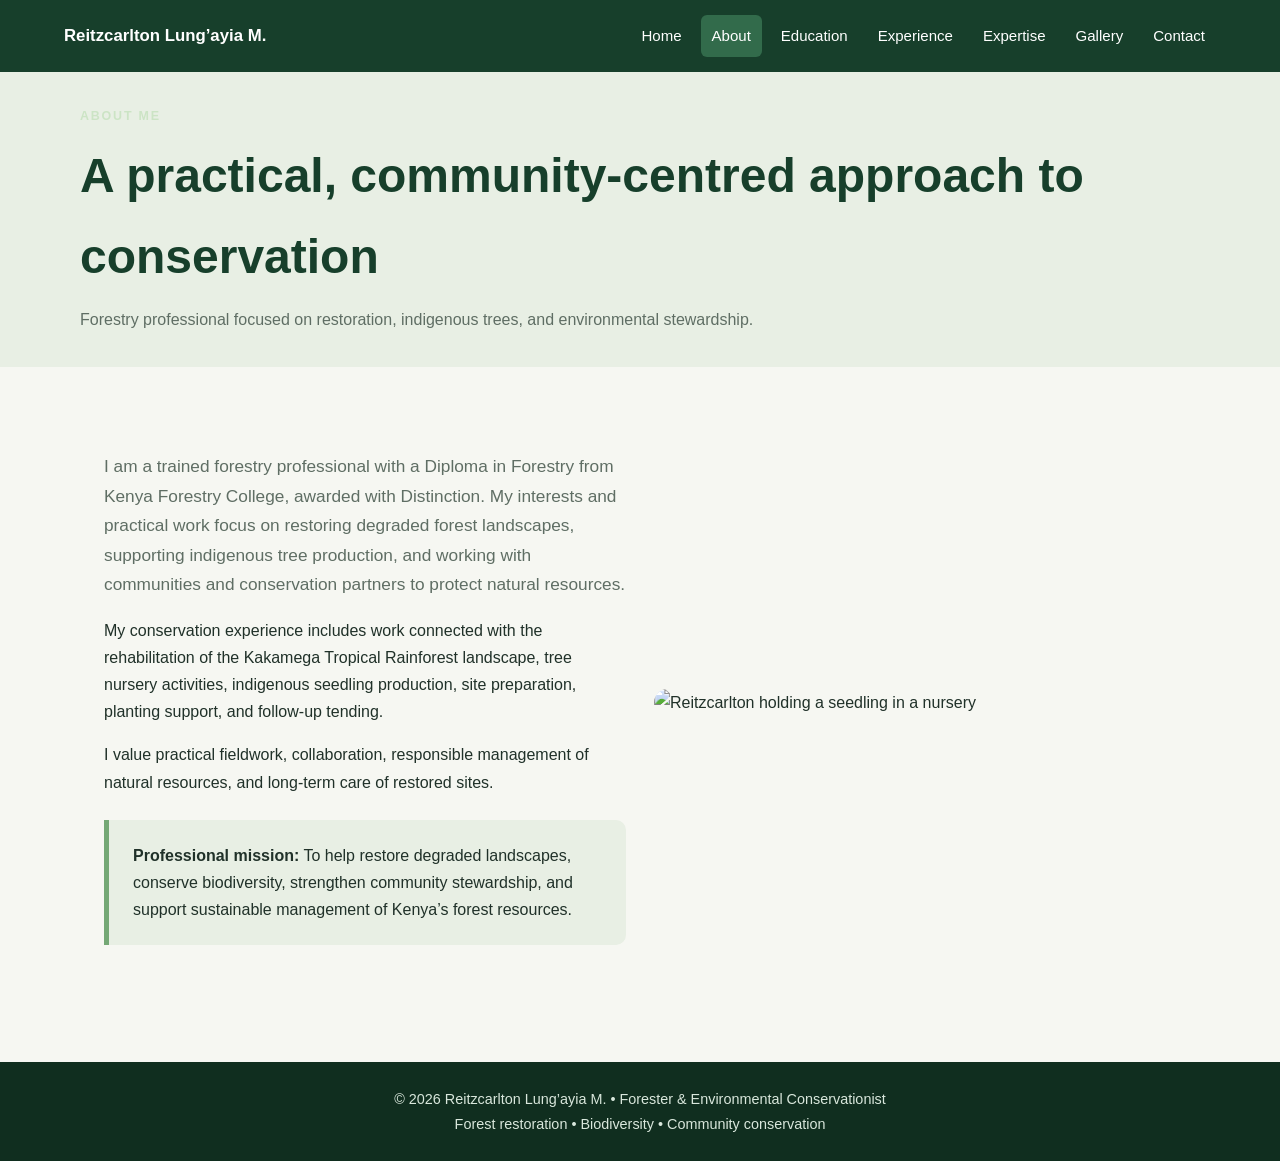
==== about.html @ 3ea5b065 "Add files via upload" ====
<!doctype html><html lang="en"><head><meta charset="utf-8"><meta name="viewport" content="width=device-width,initial-scale=1"><meta name="description" content="Professional portfolio of Reitzcarlton Lung’ayia M., Forester and Environmental Conservationist."><title>About Me | Reitzcarlton Lung’ayia M.</title><link rel="stylesheet" href="style.css"></head><body><header class="topbar"><a class="brand" href="index.html">Reitzcarlton Lung’ayia M.</a><nav class="nav" aria-label="Main navigation"><a href="index.html">Home</a><a href="about.html" aria-current="page">About</a><a href="education.html">Education</a><a href="experience.html">Experience</a><a href="expertise.html">Expertise</a><a href="gallery.html">Gallery</a><a href="contact.html">Contact</a></nav></header><section class="pagehead"><div><div class="label">About me</div><h1>A practical, community-centred approach to conservation</h1><p>Forestry professional focused on restoration, indigenous trees, and environmental stewardship.</p></div></section><main class="wrap"><div class="feature"><div><p class="intro">I am a trained forestry professional with a Diploma in Forestry from Kenya Forestry College, awarded with Distinction. My interests and practical work focus on restoring degraded forest landscapes, supporting indigenous tree production, and working with communities and conservation partners to protect natural resources.</p><p>My conservation experience includes work connected with the rehabilitation of the Kakamega Tropical Rainforest landscape, tree nursery activities, indigenous seedling production, site preparation, planting support, and follow-up tending.</p><p>I value practical fieldwork, collaboration, responsible management of natural resources, and long-term care of restored sites.</p><div class="highlight"><strong>Professional mission:</strong> To help restore degraded landscapes, conserve biodiversity, strengthen community stewardship, and support sustainable management of Kenya’s forest resources.</div></div><img src="images/seedling-portrait.jpg" alt="Reitzcarlton holding a seedling in a nursery"></div></main><footer>© <span id="year"></span> Reitzcarlton Lung’ayia M. • Forester &amp; Environmental Conservationist<br>Forest restoration • Biodiversity • Community conservation</footer><script>document.getElementById("year").textContent=new Date().getFullYear();</script></body></html>
---- style.css ----
:root{--forest:#173f2b;--green:#2d6a4f;--cream:#f6f7f2;--ink:#203129;--muted:#5f6e64;--line:#dce5dc;--light:#e6eee3}
*{box-sizing:border-box}body{margin:0;background:var(--cream);color:var(--ink);font-family:Arial,Helvetica,sans-serif;line-height:1.7}a{color:var(--green)}.topbar{background:var(--forest);color:#fff;padding:15px 5%;display:flex;justify-content:space-between;align-items:center;gap:20px;flex-wrap:wrap}.brand{font-weight:800;font-size:1.05rem;color:#fff;text-decoration:none}.nav{display:flex;gap:8px;flex-wrap:wrap}.nav a{color:#fff;text-decoration:none;padding:8px 11px;border-radius:6px;font-size:.94rem}.nav a:hover,.nav a[aria-current=page]{background:#326b4b}.hero{background:linear-gradient(115deg,rgba(15,48,32,.96),rgba(35,91,59,.84)),url('images/tree-nursery.jpg') center/cover;color:white;padding:72px 6%}.hero-inner{max-width:1120px;margin:auto;display:grid;grid-template-columns:1.25fr .75fr;gap:42px;align-items:center}.eyebrow,.label{text-transform:uppercase;letter-spacing:1.8px;font-weight:800;font-size:.78rem;color:#cce4c5}.hero h1{font-size:clamp(2.3rem,5vw,4.3rem);line-height:1.08;margin:14px 0}.hero p{font-size:1.1rem;max-width:700px;color:#edf4ed}.hero-photo{width:100%;max-height:430px;object-fit:cover;object-position:center 25%;border:5px solid rgba(255,255,255,.25);border-radius:18px;box-shadow:0 15px 35px #102e1f66}.button{display:inline-block;margin:10px 10px 0 0;padding:12px 18px;border-radius:7px;font-weight:700;text-decoration:none}.primary{background:#e1efcf;color:var(--forest)}.secondary{border:1px solid #fff;color:#fff}.wrap{max-width:1120px;margin:auto;padding:40px 24px 65px}.pagehead{background:#e8efe4;padding:34px 24px}.pagehead>div{max-width:1120px;margin:auto}.pagehead h1{font-size:clamp(2rem,4vw,3rem);color:var(--forest);margin:8px 0}.pagehead p{margin:0;max-width:850px;color:var(--muted)}h2{color:var(--forest);font-size:clamp(1.55rem,3vw,2.15rem);line-height:1.2;margin:6px 0 16px}.intro{font-size:1.08rem;color:var(--muted);max-width:900px}.grid{display:grid;grid-template-columns:repeat(2,minmax(0,1fr));gap:20px;margin:22px 0}.card{background:white;border:1px solid var(--line);border-radius:13px;padding:22px;box-shadow:0 5px 18px #183a2708}.card h3{margin:0 0 8px;color:var(--forest)}.card p{margin:0;color:var(--muted)}.card img{width:100%;height:250px;object-fit:cover;border-radius:9px;margin-bottom:14px}.feature{display:grid;grid-template-columns:1fr 1fr;gap:28px;align-items:center;margin:28px 0}.feature img{width:100%;max-height:440px;object-fit:cover;border-radius:14px}.pills{display:flex;flex-wrap:wrap;gap:10px;margin-top:20px}.pill{background:var(--light);color:#254b35;border-radius:100px;padding:8px 13px}.highlight{background:#e8efe4;border-left:5px solid #74a875;padding:22px 24px;border-radius:0 10px 10px 0;margin:24px 0}.contact-box{background:var(--forest);color:#fff;padding:28px;border-radius:14px}.contact-box h2,.contact-box h3{color:#fff}.contact-box p{color:#e2eee4}.contact-box a{color:#e1efcf;overflow-wrap:anywhere}.gallery{display:grid;grid-template-columns:repeat(2,minmax(0,1fr));gap:18px}.gallery figure{margin:0;background:#fff;border:1px solid var(--line);border-radius:12px;padding:12px}.gallery img{display:block;width:100%;height:300px;object-fit:cover;border-radius:8px}.gallery figcaption{padding:10px 3px 3px;color:var(--muted)}footer{background:#102e1f;color:#d9e7dc;padding:25px 5%;text-align:center;font-size:.9rem}footer a{color:#e1efcf}@media(max-width:720px){.topbar{align-items:flex-start}.nav{gap:3px}.nav a{padding:7px;font-size:.86rem}.hero{padding:48px 6%}.hero-inner,.feature{grid-template-columns:1fr}.hero-photo{max-height:390px}.wrap{padding:30px 18px 50px}.grid,.gallery{grid-template-columns:1fr}.gallery img{height:260px}}
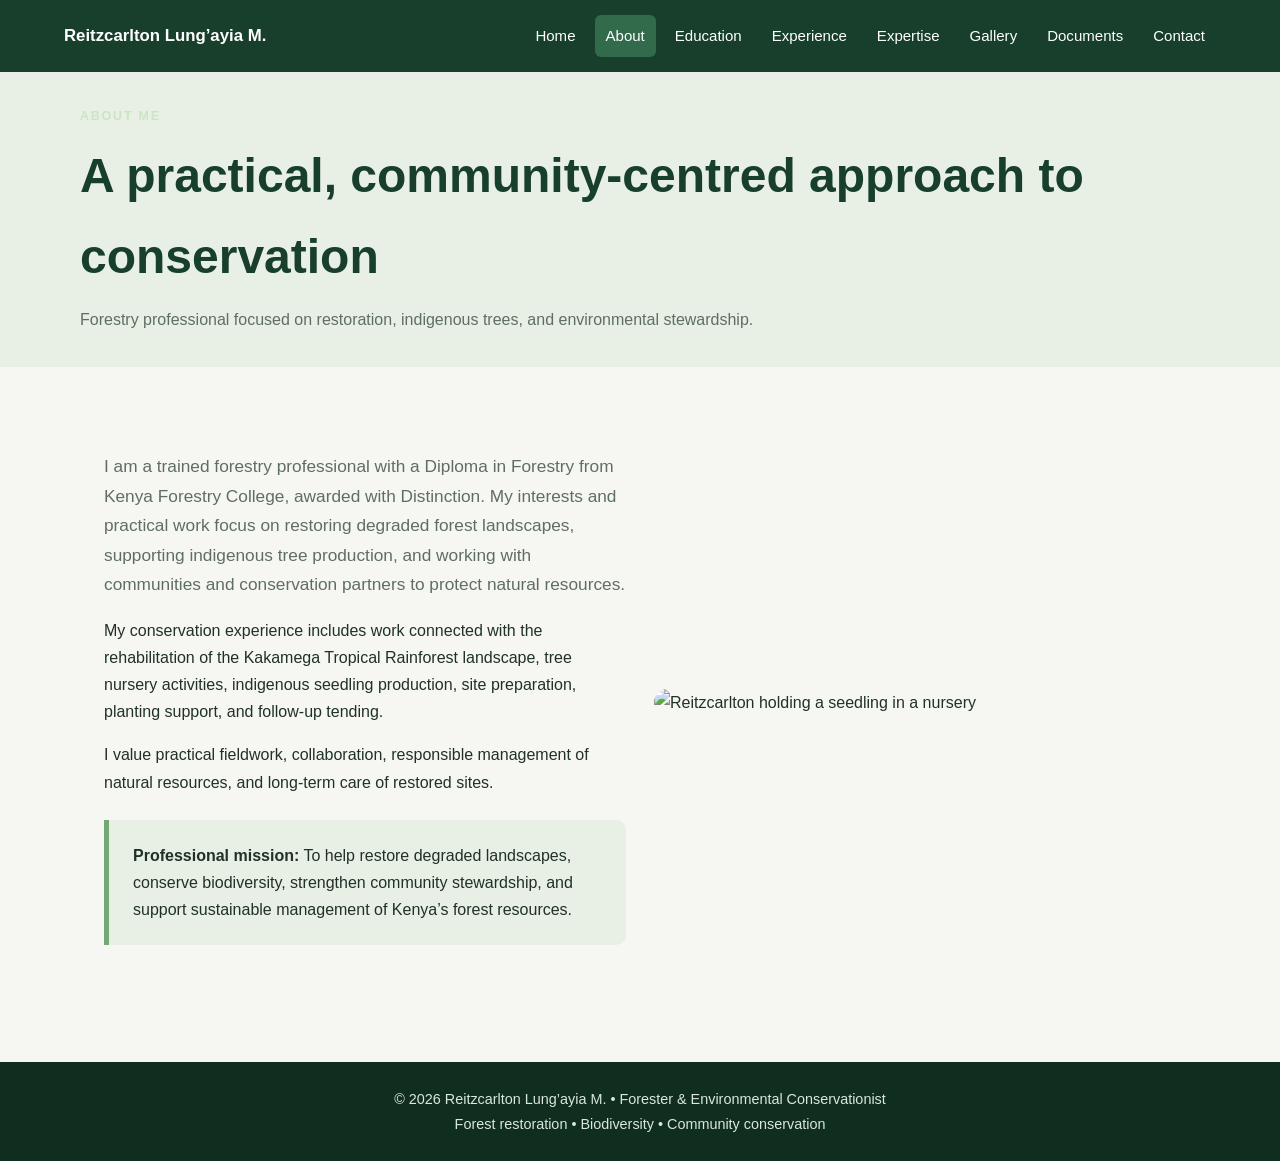
==== commit 6f7c3159: "Add files via upload" ====
--- a/about.html
+++ b/about.html
@@ -1 +1 @@
-<!doctype html><html lang="en"><head><meta charset="utf-8"><meta name="viewport" content="width=device-width,initial-scale=1"><meta name="description" content="Professional portfolio of Reitzcarlton Lung’ayia M., Forester and Environmental Conservationist."><title>About Me | Reitzcarlton Lung’ayia M.</title><link rel="stylesheet" href="style.css"></head><body><header class="topbar"><a class="brand" href="index.html">Reitzcarlton Lung’ayia M.</a><nav class="nav" aria-label="Main navigation"><a href="index.html">Home</a><a href="about.html" aria-current="page">About</a><a href="education.html">Education</a><a href="experience.html">Experience</a><a href="expertise.html">Expertise</a><a href="gallery.html">Gallery</a><a href="contact.html">Contact</a></nav></header><section class="pagehead"><div><div class="label">About me</div><h1>A practical, community-centred approach to conservation</h1><p>Forestry professional focused on restoration, indigenous trees, and environmental stewardship.</p></div></section><main class="wrap"><div class="feature"><div><p class="intro">I am a trained forestry professional with a Diploma in Forestry from Kenya Forestry College, awarded with Distinction. My interests and practical work focus on restoring degraded forest landscapes, supporting indigenous tree production, and working with communities and conservation partners to protect natural resources.</p><p>My conservation experience includes work connected with the rehabilitation of the Kakamega Tropical Rainforest landscape, tree nursery activities, indigenous seedling production, site preparation, planting support, and follow-up tending.</p><p>I value practical fieldwork, collaboration, responsible management of natural resources, and long-term care of restored sites.</p><div class="highlight"><strong>Professional mission:</strong> To help restore degraded landscapes, conserve biodiversity, strengthen community stewardship, and support sustainable management of Kenya’s forest resources.</div></div><img src="images/seedling-portrait.jpg" alt="Reitzcarlton holding a seedling in a nursery"></div></main><footer>© <span id="year"></span> Reitzcarlton Lung’ayia M. • Forester &amp; Environmental Conservationist<br>Forest restoration • Biodiversity • Community conservation</footer><script>document.getElementById("year").textContent=new Date().getFullYear();</script></body></html>+<!doctype html><html lang="en"><head><meta charset="utf-8"><meta name="viewport" content="width=device-width,initial-scale=1"><meta name="description" content="Professional portfolio of Reitzcarlton Lung’ayia M., Forester and Environmental Conservationist."><title>About Me | Reitzcarlton Lung’ayia M.</title><link rel="stylesheet" href="style.css"></head><body><header class="topbar"><a class="brand" href="index.html">Reitzcarlton Lung’ayia M.</a><nav class="nav" aria-label="Main navigation"><a href="index.html">Home</a><a href="about.html" aria-current="page">About</a><a href="education.html">Education</a><a href="experience.html">Experience</a><a href="expertise.html">Expertise</a><a href="gallery.html">Gallery</a><a href="downloads.html">Documents</a><a href="contact.html">Contact</a></nav></header><section class="pagehead"><div><div class="label">About me</div><h1>A practical, community-centred approach to conservation</h1><p>Forestry professional focused on restoration, indigenous trees, and environmental stewardship.</p></div></section><main class="wrap"><div class="feature"><div><p class="intro">I am a trained forestry professional with a Diploma in Forestry from Kenya Forestry College, awarded with Distinction. My interests and practical work focus on restoring degraded forest landscapes, supporting indigenous tree production, and working with communities and conservation partners to protect natural resources.</p><p>My conservation experience includes work connected with the rehabilitation of the Kakamega Tropical Rainforest landscape, tree nursery activities, indigenous seedling production, site preparation, planting support, and follow-up tending.</p><p>I value practical fieldwork, collaboration, responsible management of natural resources, and long-term care of restored sites.</p><div class="highlight"><strong>Professional mission:</strong> To help restore degraded landscapes, conserve biodiversity, strengthen community stewardship, and support sustainable management of Kenya’s forest resources.</div></div><img src="images/seedling-portrait.jpg" alt="Reitzcarlton holding a seedling in a nursery"></div></main><footer>© <span id="year"></span> Reitzcarlton Lung’ayia M. • Forester &amp; Environmental Conservationist<br>Forest restoration • Biodiversity • Community conservation</footer><script>document.getElementById("year").textContent=new Date().getFullYear();</script></body></html>
--- a/style.css
+++ b/style.css
@@ -1,3 +1,3 @@
 
 :root{--forest:#173f2b;--green:#2d6a4f;--cream:#f6f7f2;--ink:#203129;--muted:#5f6e64;--line:#dce5dc;--light:#e6eee3}
-*{box-sizing:border-box}body{margin:0;background:var(--cream);color:var(--ink);font-family:Arial,Helvetica,sans-serif;line-height:1.7}a{color:var(--green)}.topbar{background:var(--forest);color:#fff;padding:15px 5%;display:flex;justify-content:space-between;align-items:center;gap:20px;flex-wrap:wrap}.brand{font-weight:800;font-size:1.05rem;color:#fff;text-decoration:none}.nav{display:flex;gap:8px;flex-wrap:wrap}.nav a{color:#fff;text-decoration:none;padding:8px 11px;border-radius:6px;font-size:.94rem}.nav a:hover,.nav a[aria-current=page]{background:#326b4b}.hero{background:linear-gradient(115deg,rgba(15,48,32,.96),rgba(35,91,59,.84)),url('images/tree-nursery.jpg') center/cover;color:white;padding:72px 6%}.hero-inner{max-width:1120px;margin:auto;display:grid;grid-template-columns:1.25fr .75fr;gap:42px;align-items:center}.eyebrow,.label{text-transform:uppercase;letter-spacing:1.8px;font-weight:800;font-size:.78rem;color:#cce4c5}.hero h1{font-size:clamp(2.3rem,5vw,4.3rem);line-height:1.08;margin:14px 0}.hero p{font-size:1.1rem;max-width:700px;color:#edf4ed}.hero-photo{width:100%;max-height:430px;object-fit:cover;object-position:center 25%;border:5px solid rgba(255,255,255,.25);border-radius:18px;box-shadow:0 15px 35px #102e1f66}.button{display:inline-block;margin:10px 10px 0 0;padding:12px 18px;border-radius:7px;font-weight:700;text-decoration:none}.primary{background:#e1efcf;color:var(--forest)}.secondary{border:1px solid #fff;color:#fff}.wrap{max-width:1120px;margin:auto;padding:40px 24px 65px}.pagehead{background:#e8efe4;padding:34px 24px}.pagehead>div{max-width:1120px;margin:auto}.pagehead h1{font-size:clamp(2rem,4vw,3rem);color:var(--forest);margin:8px 0}.pagehead p{margin:0;max-width:850px;color:var(--muted)}h2{color:var(--forest);font-size:clamp(1.55rem,3vw,2.15rem);line-height:1.2;margin:6px 0 16px}.intro{font-size:1.08rem;color:var(--muted);max-width:900px}.grid{display:grid;grid-template-columns:repeat(2,minmax(0,1fr));gap:20px;margin:22px 0}.card{background:white;border:1px solid var(--line);border-radius:13px;padding:22px;box-shadow:0 5px 18px #183a2708}.card h3{margin:0 0 8px;color:var(--forest)}.card p{margin:0;color:var(--muted)}.card img{width:100%;height:250px;object-fit:cover;border-radius:9px;margin-bottom:14px}.feature{display:grid;grid-template-columns:1fr 1fr;gap:28px;align-items:center;margin:28px 0}.feature img{width:100%;max-height:440px;object-fit:cover;border-radius:14px}.pills{display:flex;flex-wrap:wrap;gap:10px;margin-top:20px}.pill{background:var(--light);color:#254b35;border-radius:100px;padding:8px 13px}.highlight{background:#e8efe4;border-left:5px solid #74a875;padding:22px 24px;border-radius:0 10px 10px 0;margin:24px 0}.contact-box{background:var(--forest);color:#fff;padding:28px;border-radius:14px}.contact-box h2,.contact-box h3{color:#fff}.contact-box p{color:#e2eee4}.contact-box a{color:#e1efcf;overflow-wrap:anywhere}.gallery{display:grid;grid-template-columns:repeat(2,minmax(0,1fr));gap:18px}.gallery figure{margin:0;background:#fff;border:1px solid var(--line);border-radius:12px;padding:12px}.gallery img{display:block;width:100%;height:300px;object-fit:cover;border-radius:8px}.gallery figcaption{padding:10px 3px 3px;color:var(--muted)}footer{background:#102e1f;color:#d9e7dc;padding:25px 5%;text-align:center;font-size:.9rem}footer a{color:#e1efcf}@media(max-width:720px){.topbar{align-items:flex-start}.nav{gap:3px}.nav a{padding:7px;font-size:.86rem}.hero{padding:48px 6%}.hero-inner,.feature{grid-template-columns:1fr}.hero-photo{max-height:390px}.wrap{padding:30px 18px 50px}.grid,.gallery{grid-template-columns:1fr}.gallery img{height:260px}}
+*{box-sizing:border-box}body{margin:0;background:var(--cream);color:var(--ink);font-family:Arial,Helvetica,sans-serif;line-height:1.7}a{color:var(--green)}.topbar{background:var(--forest);color:#fff;padding:15px 5%;display:flex;justify-content:space-between;align-items:center;gap:20px;flex-wrap:wrap}.brand{font-weight:800;font-size:1.05rem;color:#fff;text-decoration:none}.nav{display:flex;gap:8px;flex-wrap:wrap}.nav a{color:#fff;text-decoration:none;padding:8px 11px;border-radius:6px;font-size:.94rem}.nav a:hover,.nav a[aria-current=page]{background:#326b4b}.hero{background:linear-gradient(115deg,rgba(15,48,32,.96),rgba(35,91,59,.84)),url('images/tree-nursery.jpg') center/cover;color:white;padding:72px 6%}.hero-inner{max-width:1120px;margin:auto;display:grid;grid-template-columns:1.25fr .75fr;gap:42px;align-items:center}.eyebrow,.label{text-transform:uppercase;letter-spacing:1.8px;font-weight:800;font-size:.78rem;color:#cce4c5}.hero h1{font-size:clamp(2.3rem,5vw,4.3rem);line-height:1.08;margin:14px 0}.hero p{font-size:1.1rem;max-width:700px;color:#edf4ed}.hero-photo{width:100%;max-height:430px;object-fit:cover;object-position:center 25%;border:5px solid rgba(255,255,255,.25);border-radius:18px;box-shadow:0 15px 35px #102e1f66}.button{display:inline-block;margin:10px 10px 0 0;padding:12px 18px;border-radius:7px;font-weight:700;text-decoration:none}.primary{background:#e1efcf;color:var(--forest)}.secondary{border:1px solid #fff;color:#fff}.wrap{max-width:1120px;margin:auto;padding:40px 24px 65px}.pagehead{background:#e8efe4;padding:34px 24px}.pagehead>div{max-width:1120px;margin:auto}.pagehead h1{font-size:clamp(2rem,4vw,3rem);color:var(--forest);margin:8px 0}.pagehead p{margin:0;max-width:850px;color:var(--muted)}h2{color:var(--forest);font-size:clamp(1.55rem,3vw,2.15rem);line-height:1.2;margin:6px 0 16px}.intro{font-size:1.08rem;color:var(--muted);max-width:900px}.grid{display:grid;grid-template-columns:repeat(2,minmax(0,1fr));gap:20px;margin:22px 0}.card{background:white;border:1px solid var(--line);border-radius:13px;padding:22px;box-shadow:0 5px 18px #183a2708}.card h3{margin:0 0 8px;color:var(--forest)}.card p{margin:0;color:var(--muted)}.card img{width:100%;height:250px;object-fit:cover;border-radius:9px;margin-bottom:14px}.feature{display:grid;grid-template-columns:1fr 1fr;gap:28px;align-items:center;margin:28px 0}.feature img{width:100%;max-height:440px;object-fit:cover;border-radius:14px}.pills{display:flex;flex-wrap:wrap;gap:10px;margin-top:20px}.pill{background:var(--light);color:#254b35;border-radius:100px;padding:8px 13px}.highlight{background:#e8efe4;border-left:5px solid #74a875;padding:22px 24px;border-radius:0 10px 10px 0;margin:24px 0}.contact-box{background:var(--forest);color:#fff;padding:28px;border-radius:14px}.contact-box h2,.contact-box h3{color:#fff}.contact-box p{color:#e2eee4}.contact-box a{color:#e1efcf;overflow-wrap:anywhere}.gallery{display:grid;grid-template-columns:repeat(2,minmax(0,1fr));gap:18px}.gallery figure{margin:0;background:#fff;border:1px solid var(--line);border-radius:12px;padding:12px}.gallery-image-link{display:block;cursor:zoom-in}.gallery img{display:block;width:100%;height:auto;max-height:720px;object-fit:contain;object-position:center;border-radius:8px;background:#eef1eb}.gallery figcaption{padding:10px 3px 3px;color:var(--muted)}footer{background:#102e1f;color:#d9e7dc;padding:25px 5%;text-align:center;font-size:.9rem}footer a{color:#e1efcf}@media(max-width:720px){.topbar{align-items:flex-start}.nav{gap:3px}.nav a{padding:7px;font-size:.86rem}.hero{padding:48px 6%}.hero-inner,.feature{grid-template-columns:1fr}.hero-photo{max-height:390px}.wrap{padding:30px 18px 50px}.grid,.gallery{grid-template-columns:1fr}.gallery img{max-height:none}}
